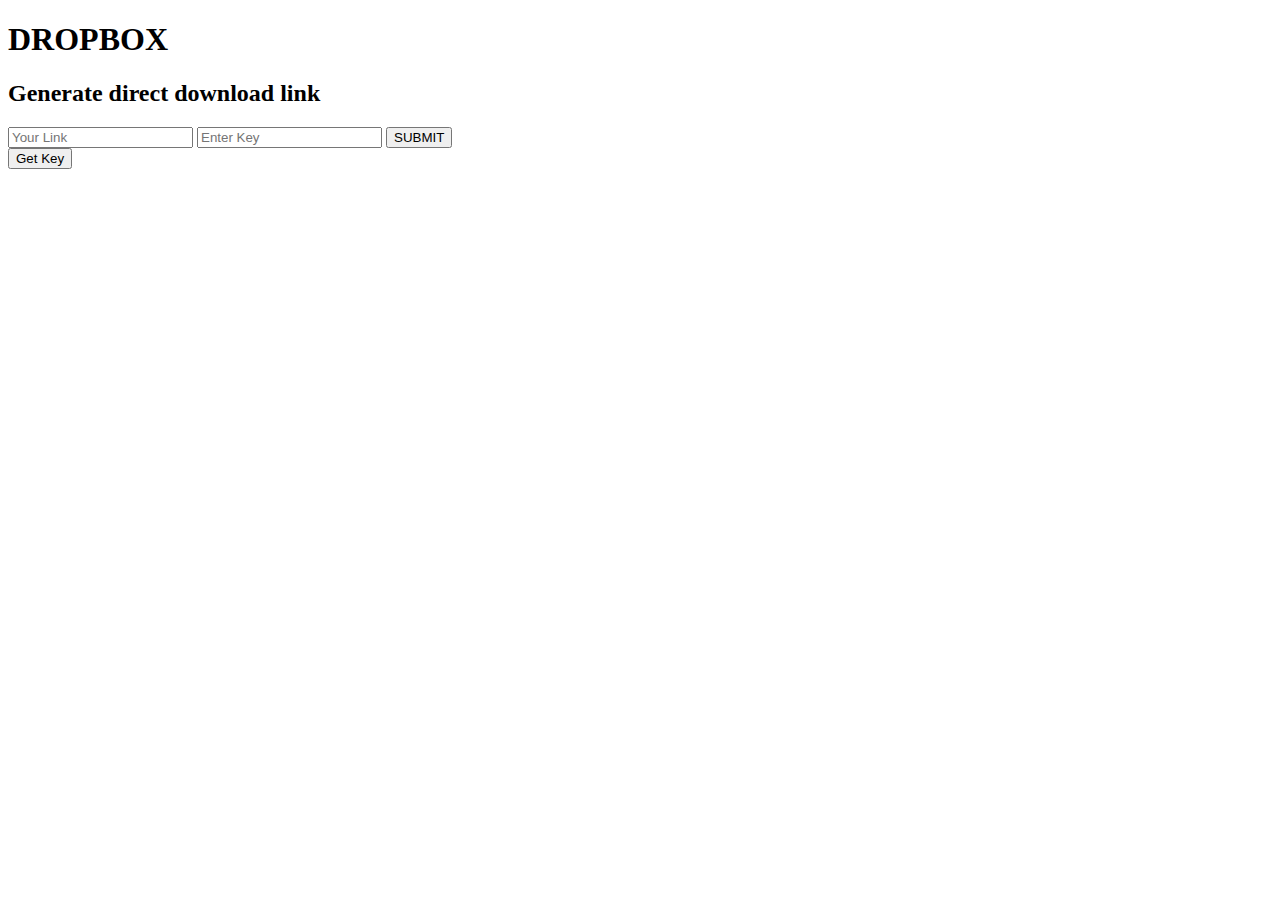
==== index.html @ 8c41dad2 "index.html" ====
<!DOCTYPE html>
<html lang="en">

<head>
  <meta charset="utf-8">
  <meta content="width=device-width, initial-scale=1.0" name="viewport">
  <title>Dropbox direct links</title>
  <meta name="robots" content="noindex, nofollow">
  <meta content="" name="description">
  <meta content="" name="keywords">
  <!-- Google Fonts -->
  <link href="https://fonts.googleapis.com/css?family=Open+Sans:300,300i,400,400i,600,600i,700,700i|Raleway:300,300i,400,400i,500,500i,600,600i,700,700i|Satisfy" rel="stylesheet">
  <!-- Vendor CSS Files -->
  <link href="https://bootstrapmade.com/assets/vendor/bootstrap/css/bootstrap.min.css" rel="stylesheet">
  <link href="https://bootstrapmade.com/assets/vendor/bootstrap-icons/bootstrap-icons.css" rel="stylesheet">
  <!-- Template Main CSS File -->
  <link href="main.css" rel="stylesheet">
</head>

<body>

  <!-- ======= Hero Section ======= -->
  <section id="hero">
    <div class="hero-container">
      <h1>DROPBOX</h1>
      <h2>Generate direct download link</h2>
      <section id="generate-link">
        <div class="container">
          <form id="link-form" novalidate>
            <input type="text" placeholder="Your Link" id="link-input" required>
            <input type="text" placeholder="Enter Key" id="link-key" required>
            <button type="submit">SUBMIT</button>
          </form>
          <button id="getKeyButton" onclick="openshrtlink()">Get Key</button>

          <br>
          <div id="error-container"></div>
        </div>
      </section>

      <section id="results" style="display: none;">
          <div class="message-box success-message">
            <span>Converted Link:</span>
            <p id="convertedLink"></p>
         
          <button id="copyButton">COPY TO CLIPBOARD</button>
            <br>
          <button id="convert-more-button" onclick="refreshPage()">Convert More</button>
        </div>
      </section>
    </div>
  </section>

<script src="main.js"></script>

</body>

</html>
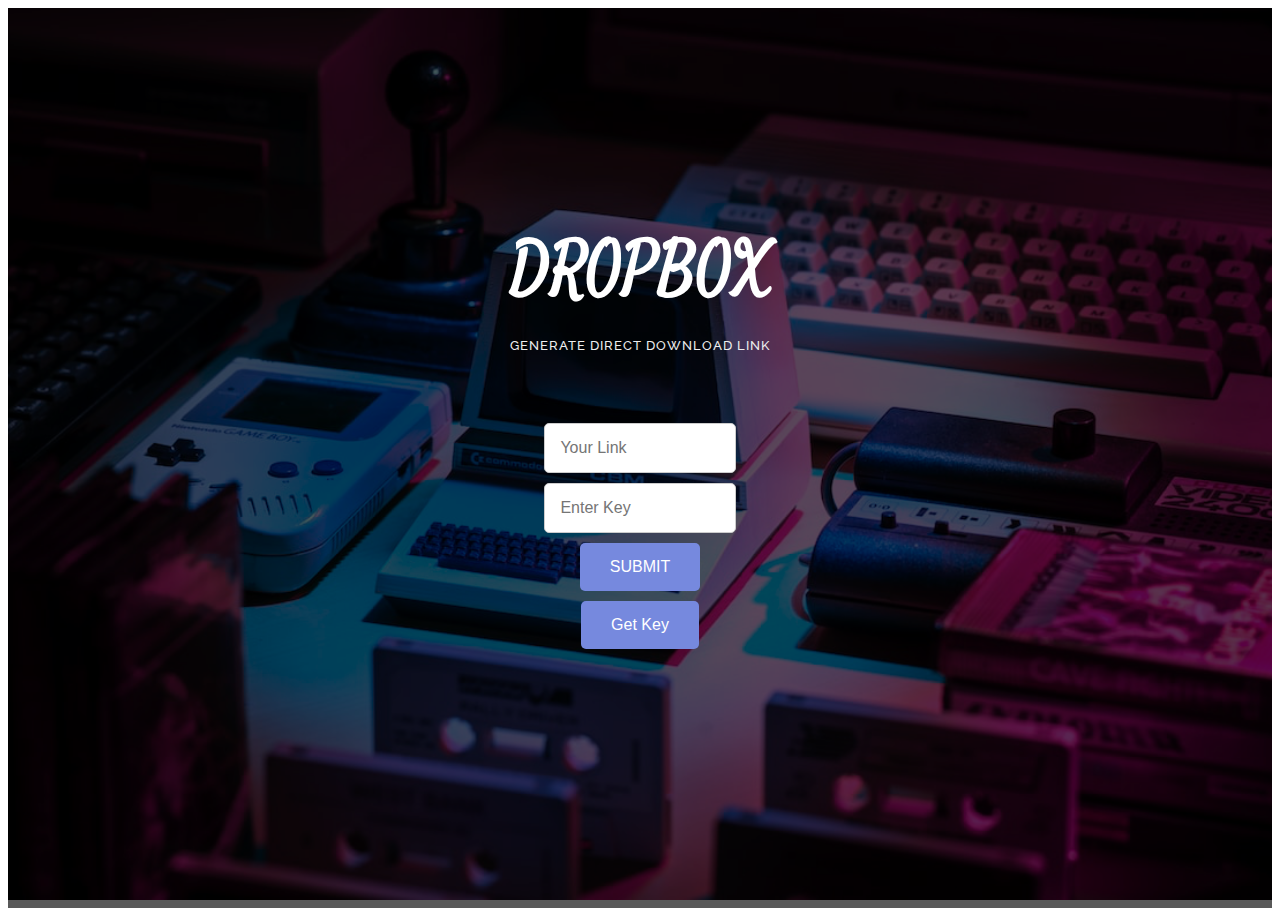
==== commit d171aea6: "index.html" ====
--- a/index.html
+++ b/index.html
@@ -45,7 +45,14 @@
          
           <button id="copyButton">COPY TO CLIPBOARD</button>
             <br>
-          <button id="convert-more-button" onclick="refreshPage()">Convert More</button>
+          <button id="convert-more-button" onclick="redirectDropbox()">Convert More</button>
+
+<script>
+function redirectDropbox() {
+    // Redirect to the desired URL
+    window.location.href = 'https://linkgen.github.io/dropbox/';
+}
+</script>
         </div>
       </section>
     </div>
--- a/main.css
+++ b/main.css
@@ -0,0 +1,215 @@
+body {
+  font-family: "Open Sans", sans-serif;
+  color: #444444;
+}
+
+a {
+  color: #ffb727;
+  text-decoration: none;
+}
+
+a:hover {
+  color: #ffc85a;
+  text-decoration: none;
+}
+
+h1,
+h2,
+h3,
+h4,
+h5,
+h6 {
+  font-family: "Raleway", sans-serif;
+}
+
+.container {
+  width: 80%;
+  margin: 0 auto;
+}
+
+header {
+  background-color: rgba(0, 0, 0, 0.7);
+  color: white;
+  padding: 20px;
+  text-align: center;
+}
+
+header h1 {
+  font-size: 2em;
+  margin-bottom: 10px;
+}
+
+header p {
+  font-size: 1.2em;
+}
+
+#generate-link, #results {
+  padding: 20px;
+}
+
+#link-form, #link-form input, #results p {
+  display: block;
+  width: 100%;
+  margin-bottom: 10px;
+}
+
+#link-form input, #results p {
+  padding: 15px;
+  border: 1px solid #ccc;
+  border-radius: 5px;
+  font-size: 1em;
+  transition: border-color 0.3s ease;
+  box-sizing: border-box;
+}
+
+#link-form input:focus, #results p {
+  border-color: #a9dce3;
+}
+
+#link-form button, #results button, #getKeyButton {
+  padding: 15px 30px;
+  border: none;
+  border-radius: 5px;
+  background-color: #7689de;
+  color: white;
+  cursor: pointer;
+  font-size: 1em;
+  transition: background-color 0.3s ease;
+  display: block;
+  margin: 0 auto;
+}
+
+#link-form button:hover, #results button:hover, #getKeyButton:hover {
+  background-color: #a9dce3;
+}
+
+footer {
+  background-color: rgba(0, 0, 0, 0.7);
+  color: white;
+  padding: 10px 0;
+  text-align: center;
+  position: fixed;
+  width: 100%;
+  bottom: 0;
+}
+#hero {
+  width: 100%;
+  height: 100vh;
+  background: url("IMG_3394.png") top right;
+  background-size: cover;
+  position: relative;
+}
+
+#hero:before {
+  content: "";
+  background: rgba(0, 0, 0, 0.65);
+  position: absolute;
+  bottom: 0;
+  top: 0;
+  left: 0;
+  right: 0;
+}
+
+#hero .hero-container {
+  position: absolute;
+  bottom: 0;
+  top: 0;
+  left: 0;
+  right: 0;
+  display: flex;
+  justify-content: center;
+  align-items: center;
+  flex-direction: column;
+  padding: 0 15px;
+}
+
+#hero h1 {
+  margin: 0 0 10px 0;
+  font-size: 64px;
+  font-family: "Satisfy", serif;
+  color: #fff;
+}
+
+#hero h2 {
+  color: #eee;
+  margin-bottom: 50px;
+  font-size: 13px;
+  font-weight: 500;
+  letter-spacing: 1px;
+  text-transform: uppercase;
+}
+
+#hero .btn-scroll {
+  transition: 0.4s;
+  color: rgba(255, 255, 255, 0.6);
+  animation: up-down 1s ease-in-out infinite alternate-reverse both;
+}
+
+#hero .btn-scroll i {
+  font-size: 48px;
+}
+
+#hero .btn-scroll:hover {
+  color: #ffb727;
+}
+
+@media (min-width: 1024px) {
+  #hero {
+    background-attachment: fixed;
+  }
+}
+
+@media (max-width: 575px) {
+  #hero h1 {
+    font-size: 40px;
+  }
+
+  #hero h2 {
+    text-align: center;
+    margin-bottom: 30px;
+  }
+}
+
+@keyframes up-down {
+  0% {
+    transform: translateY(5px);
+  }
+
+  100% {
+    transform: translateY(-5px);
+  }
+}
+
+  .message-box {
+  border: 2px solid #ccc;
+  padding: 15px;
+  margin-bottom: 15px;
+  border-radius: 5px;
+  font-weight: bold;
+  word-break: break-all;
+}
+
+.error-message {
+  color: red;
+  white-space: nowrap;  /* Prevents wrapping */
+  overflow: hidden;     /* Hides overflow */
+  text-overflow: ellipsis;  /* Adds ellipsis for long texts */
+}
+
+.success-message {
+  color: green;
+}
+
+.success-message span {
+  display: block;
+  margin-top: 10px;
+}
+
+#link-form, #getKeyButton {
+  display: block;
+}
+
+#link-form.hide, #getKeyButton.hide {
+  display: none;
+  visibility: hidden;
+}
